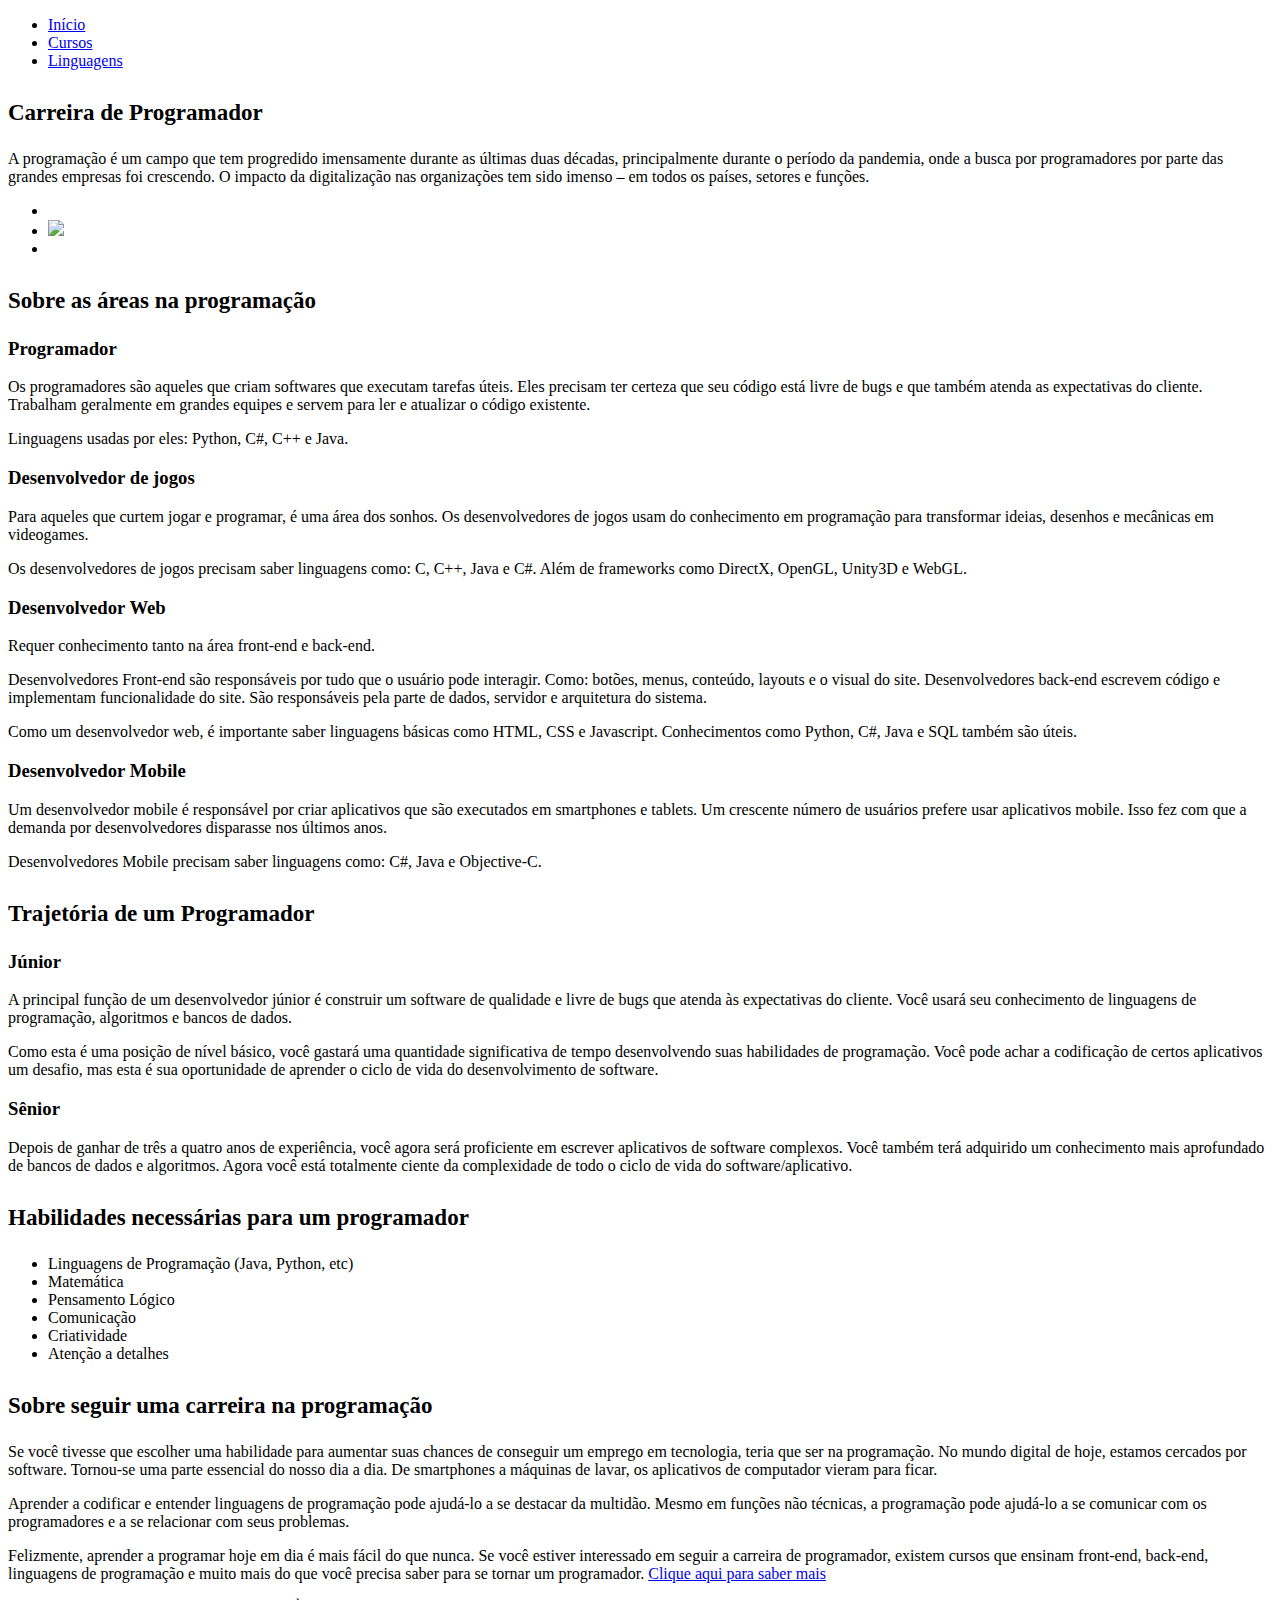
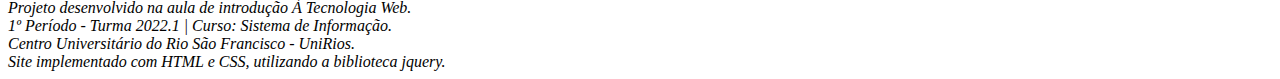
==== index.html @ 9585f73e "Add files via upload" ====
<!DOCTYPE html>
<html lang="pt-br">

<head>
  <meta charset="UTF-8">
  <meta http-equiv="X-UA-Compatible" content="IE=edge">
  <meta name="viewport" content="width=device-width, initial-scale=1.0">
  <link rel="stylesheet" href="./css/style.css">
  <link rel="stylesheet" href="js/jquery.bxslider.css">
  <title>Projeto_Web</title>


</head>

<body>

  <header id="cabecalho">
    <div class="containerx">
      <nav>
        <ul>
          <li><a href="index.html">Início</a></li>
          <li><a href="internas/cursos.html">Cursos</a></li>
          <li><a href="internas/linguagens.html">Linguagens</a></li>
        </ul>
      </nav>
    </div>
  </header>

  <div id="caixa">
    <div class="container">
      <h1>
        <strong style="font-size: 23px;">Carreira de Programador</strong>
      </h1>
      <p>
        A programação é um campo que tem progredido imensamente durante as últimas duas décadas, principalmente durante o período da pandemia, onde a busca por programadores por parte das grandes empresas foi crescendo. O impacto da digitalização nas organizações tem sido imenso – em todos os países, setores e funções.
      </p>
    </div>

    <div class="wrapper">
      <ul id="slider-area">
        <li>
          <img src="./imagens/prgming.png" alt="">
        </li>
        <li>
          <img src="./imagens/programingicon.png"">
        </li>
        <li>
          <img src=" ./imagens/img4.jpg" alt="">
        </li>
      </ul>
    </div>

    <script src="js/jquery-3.1.1.min.js"></script>
    <script src="js/jquery.bxslider.js"></script>

    <script>
      $(document).ready(function () {
        $('#slider-area').bxSlider({
          mode: 'horizontal',
          // captions: true, title
          // slideWidth: 800, tamanho
          auto: true,
          pager: true,
          // speed: 100,
          // controls: true
        });

      });
    </script>

    <div class="container">
      <div class="programador">
        <h1 class="texto">
          <strong style="font-size: 23px;">
            Sobre as áreas na programação
          </strong>
        </h1>
        <h3 class="texto">
          <strong>
            Programador
          </strong>
        </h3>
        <p>
          Os programadores são aqueles que criam softwares que executam tarefas úteis. Eles precisam ter certeza que seu código está livre de bugs e que também atenda as expectativas do cliente. Trabalham geralmente em grandes equipes e servem para ler e atualizar o código existente.
        <div class="linguagens">
          <p>
            Linguagens usadas por eles: Python, C#, C++ e Java.
          </p>
        </div>
      </div>
    </div>


    <div class="container">
      <div class="desenv_jogos">
        <h3 class="texto">
          <strong>
            Desenvolvedor de jogos
          </strong>
        </h3>
        <p>
          Para aqueles que curtem jogar e programar, é uma área dos sonhos. Os desenvolvedores de jogos
          usam do conhecimento em programação para transformar ideias, desenhos e mecânicas em videogames.
        </p>
        <div class="linguagens">
          <p>
            Os desenvolvedores de jogos precisam saber linguagens como: C, C++, Java e C#. Além de frameworks como DirectX, OpenGL, Unity3D e WebGL.
          </p>
        </div>
      </div>
    </div>

    <div class="container">
      <div class="desenv_web">
        <h3 class="texto">
          <strong>
            Desenvolvedor Web
          </strong>
        </h3>
        <p>
          Requer conhecimento tanto na área front-end e back-end.
        </p>
        <p>
          Desenvolvedores Front-end são responsáveis por tudo que o usuário pode interagir. Como: botões, menus, conteúdo, layouts e o visual do site.
          Desenvolvedores back-end escrevem código e implementam funcionalidade do site. São responsáveis pela parte de dados, servidor e arquitetura do sistema.
        </p>
        <div class="linguagens">
          <p>
            Como um desenvolvedor web, é importante saber linguagens básicas como HTML, CSS e Javascript. Conhecimentos como Python, C#, Java e SQL também são úteis.
          </p>
        </div>
      </div>
    </div>

    <div class="container">
      <div class="desenv_mob">
        <h3 class="texto">
          <strong>
            Desenvolvedor Mobile
          </strong>
        </h3>
        <p>
          Um desenvolvedor mobile é responsável por criar aplicativos que são executados em smartphones e tablets. Um crescente número de usuários prefere usar aplicativos mobile. Isso fez com que a demanda por desenvolvedores disparasse nos últimos anos.
        </p>
        <div class="linguagens">
          <p>
            Desenvolvedores Mobile precisam saber linguagens como: C#, Java e Objective-C.
          </p>
        </div>
      </div>
    </div>

    <div class="container">
      <div class="caminho_program">
        <h1 class="texto">
          <strong style="font-size: 23px;">Trajetória de um Programador</strong>
        </h1>
        <h3>
          <strong>
            Júnior
          </strong>
        </h3>
        <p>
          A principal função de um desenvolvedor júnior é construir um software de qualidade e livre de bugs que atenda às expectativas do cliente. Você usará seu conhecimento de linguagens de programação, algoritmos e bancos de dados.
        <p>
          Como esta é uma posição de nível básico, você gastará uma quantidade significativa de tempo desenvolvendo suas habilidades de programação. Você pode achar a codificação de certos aplicativos um desafio, mas esta é sua oportunidade de aprender o ciclo de vida do desenvolvimento de software.
        </p>
        </p>

        <h3>
          <strong>
            Sênior
          </strong>
        </h3>
        <p>
          Depois de ganhar de três a quatro anos de experiência, você agora será proficiente em escrever aplicativos de software complexos. Você também terá adquirido um conhecimento mais aprofundado de bancos de dados e algoritmos. Agora você está totalmente ciente da complexidade de todo o ciclo de vida do software/aplicativo.
        </p>
      </div>
    </div>

    <div class="container">
      <div class="habilidades">
        <h1>
          <strong style="font-size: 23px;">Habilidades necessárias para um programador</strong>
        </h1>
        <ul>
          <li>Linguagens de Programação (Java, Python, etc)</li>
          <li>Matemática</li>
          <li>Pensamento Lógico</li>
          <li>Comunicação</li>
          <li>Criatividade</li>
          <li>Atenção a detalhes</li>
        </ul>
      </div>
    </div>

    <div class="container">
      <div class="seguir_carreira">
        <h1>
          <strong style="font-size: 23px;">
            Sobre seguir uma carreira na programação
          </strong>
        </h1>
        <p>
          Se você tivesse que escolher uma habilidade para aumentar suas chances de conseguir um emprego em tecnologia, teria que ser na programação. No mundo digital de hoje, estamos cercados por software. Tornou-se uma parte essencial do nosso dia a dia. De smartphones a máquinas de lavar, os aplicativos de computador vieram para ficar.
        </p>

        <p>
          Aprender a codificar e entender linguagens de programação pode ajudá-lo a se destacar da multidão. Mesmo em funções não técnicas, a programação pode ajudá-lo a se comunicar com os programadores e a se relacionar com seus problemas.
        </p>

        <p>
          Felizmente, aprender a programar hoje em dia é mais fácil do que nunca. Se você estiver interessado em seguir a carreira de programador, existem cursos que ensinam front-end, back-end, linguagens de programação e muito mais do que você precisa saber para se tornar um programador. <a href="/internas/cursos.html">Clique aqui para saber mais</a>
        </p>

      </div>
    </div>
  </div>

  <footer id="rodape">
    <address>
      Projeto desenvolvido na aula de introdução À Tecnologia Web.<br>
      1º Período - Turma 2022.1 | Curso: Sistema de Informação.<br>
      Centro Universitário do Rio São Francisco - UniRios.<br>

      Site implementado com HTML e CSS, utilizando a biblioteca jquery.
    </address>

  </footer>
</body>

</html>
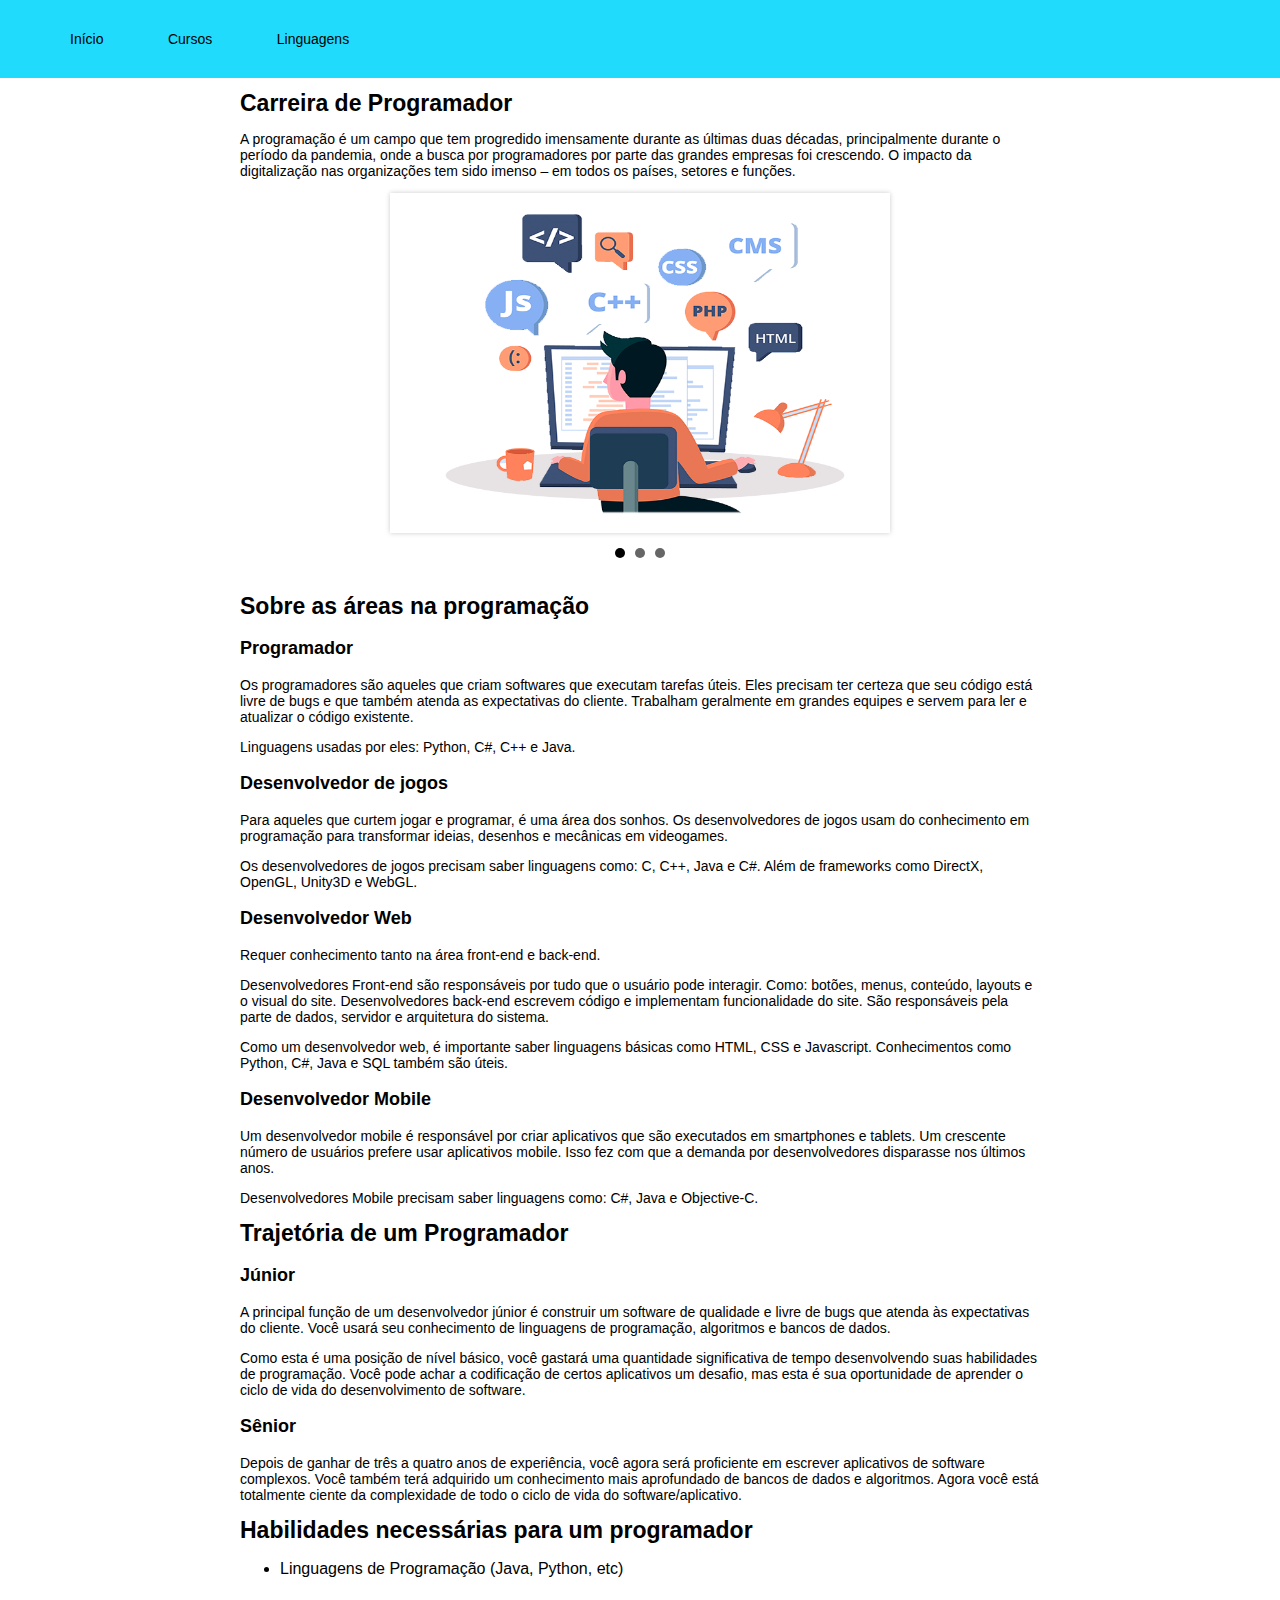
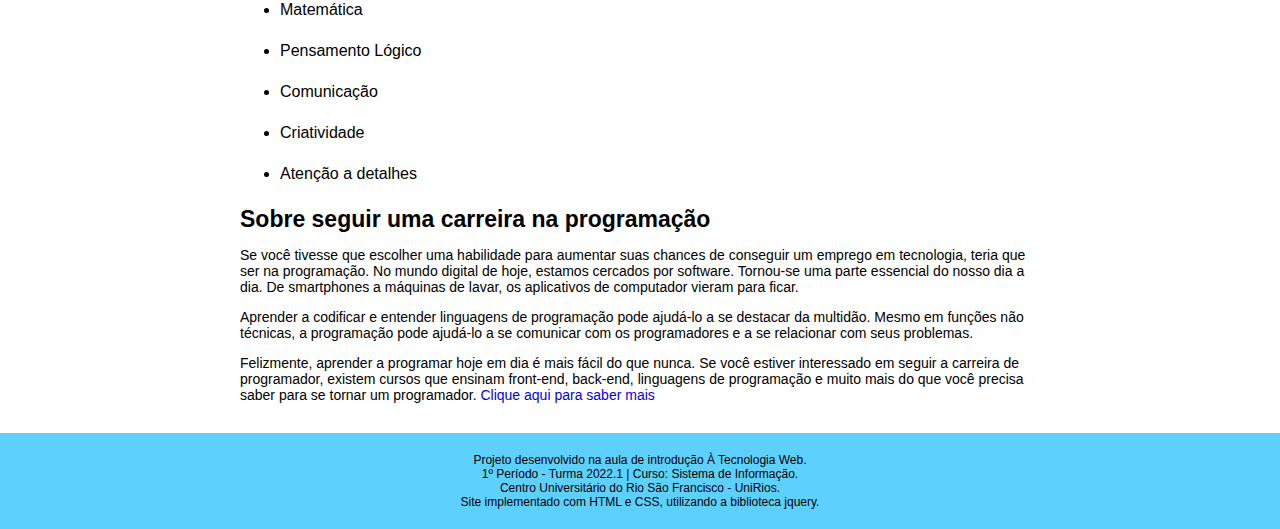
==== commit 9d985efb: "Update index.html" ====
--- a/index.html
+++ b/index.html
@@ -8,6 +8,7 @@
   <link rel="stylesheet" href="./css/style.css">
   <link rel="stylesheet" href="js/jquery.bxslider.css">
   <title>Projeto_Web</title>
+  <link href="https://jvfern1.github.io/projeto_web/style.css" rel="stylesheet"/>
 
 
 </head>
@@ -229,4 +230,4 @@
   </footer>
 </body>
 
-</html>+</html>
--- a/css/style.css
+++ b/css/style.css
@@ -0,0 +1,104 @@
+body {
+  overflow-x: hidden;
+  margin: 0;
+  padding: 0;
+  font-family: "Trebuchet MS", "Lucida Sans Unicode", "Lucida Grande",
+    "Lucida Sans", Arial, sans-serif;
+}
+
+.wrapper {
+  width: 500px;
+  margin: 0 auto;
+}
+
+#slider-area img {
+  width: 400px;
+  height: 300px;
+  margin-left: 50px;
+}
+
+#cabecalho {
+  background-color: rgb(32, 219, 252);
+  position: sticky;
+  top: 0;
+  z-index: 2;
+  width: 100%;
+}
+
+#cabecalho .containerx {
+  display: flex;
+  justify-content: space-between;
+  align-items: center;
+}
+
+#cabecalho nav li {
+  display: inline-block;
+}
+
+#cabecalho nav li a {
+  text-decoration: none;
+  color: var(--color-3);
+  display: block;
+  padding: 15px 30px;
+  transition: all 0.3s linear;
+}
+
+#cabecalho nav li a:hover {
+  background-color: var(--color-1);
+  color: var(--color-4);
+}
+
+.container,
+.fotos {
+  margin: 0 auto;
+  width: 800px;
+}
+
+.container h1,
+h3 {
+  font-size: 18px;
+}
+
+.container p,
+a {
+  font-size: 14px;
+  text-decoration: none;
+}
+
+.container ul li {
+  margin-bottom: 23px;
+}
+
+#container_cursos {
+  width: 1000px;
+  margin: 0 auto;
+}
+
+#container_cursos a {
+  text-decoration: none;
+  color: rgb(36, 133, 224);
+}
+
+.galeria-fotos,
+img {
+  width: 280px;
+  height: 280px;
+  padding-bottom: 30px;
+  display: grid;
+  grid-template-columns: repeat(6, auto);
+  grid-gap: 50px;
+}
+#rodape {
+  background-color: rgb(94, 208, 253);
+  padding: 20px;
+}
+
+#rodape address {
+  font-style: normal;
+  text-align: center;
+  font-size: 12px;
+}
+
+.seguir_carreira {
+  margin-bottom: 30px;
+}
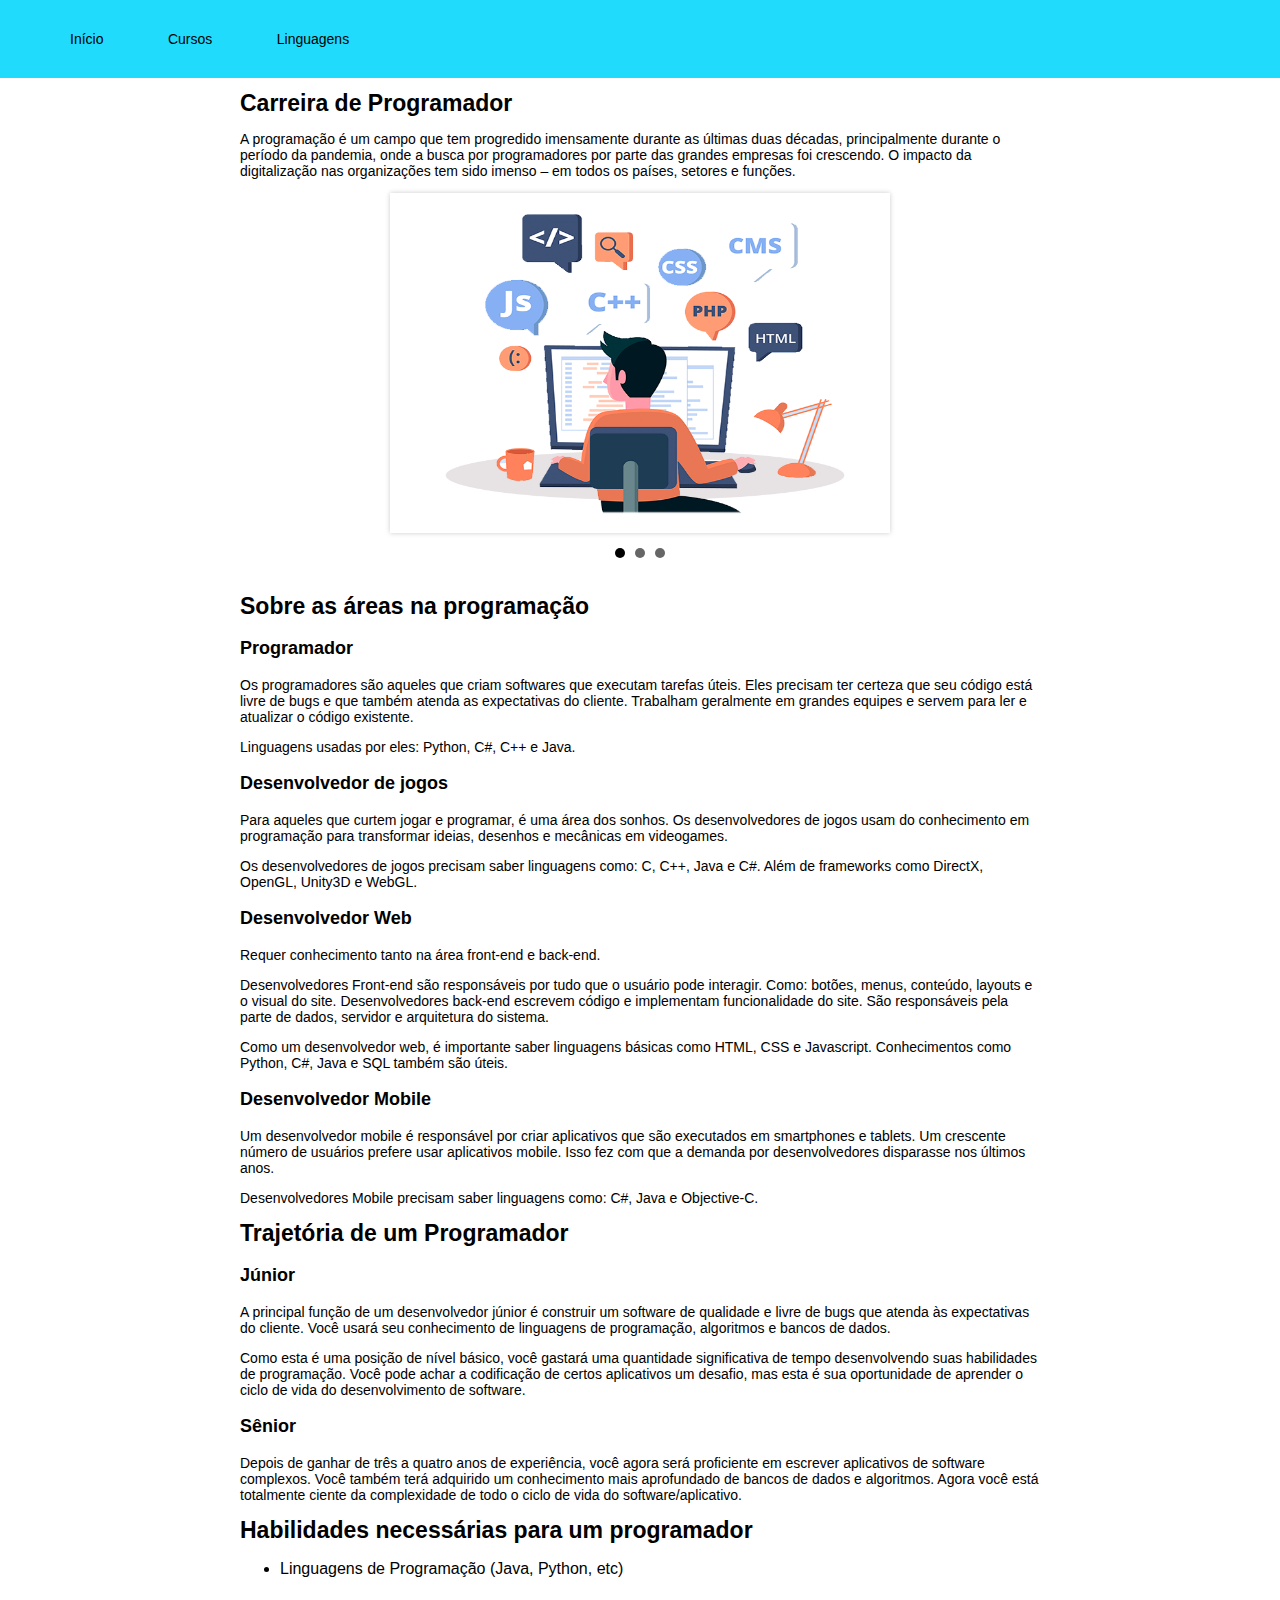
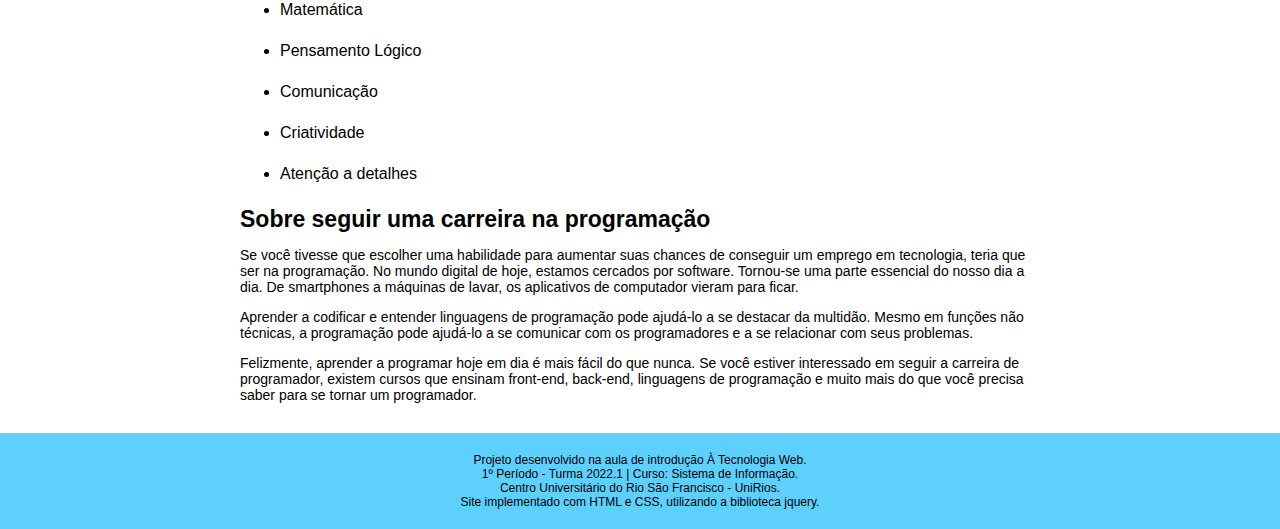
==== commit 9c4b5264: "Update index.html" ====
--- a/index.html
+++ b/index.html
@@ -211,7 +211,7 @@
         </p>
 
         <p>
-          Felizmente, aprender a programar hoje em dia é mais fácil do que nunca. Se você estiver interessado em seguir a carreira de programador, existem cursos que ensinam front-end, back-end, linguagens de programação e muito mais do que você precisa saber para se tornar um programador. <a href="/internas/cursos.html">Clique aqui para saber mais</a>
+          Felizmente, aprender a programar hoje em dia é mais fácil do que nunca. Se você estiver interessado em seguir a carreira de programador, existem cursos que ensinam front-end, back-end, linguagens de programação e muito mais do que você precisa saber para se tornar um programador.
         </p>
 
       </div>
